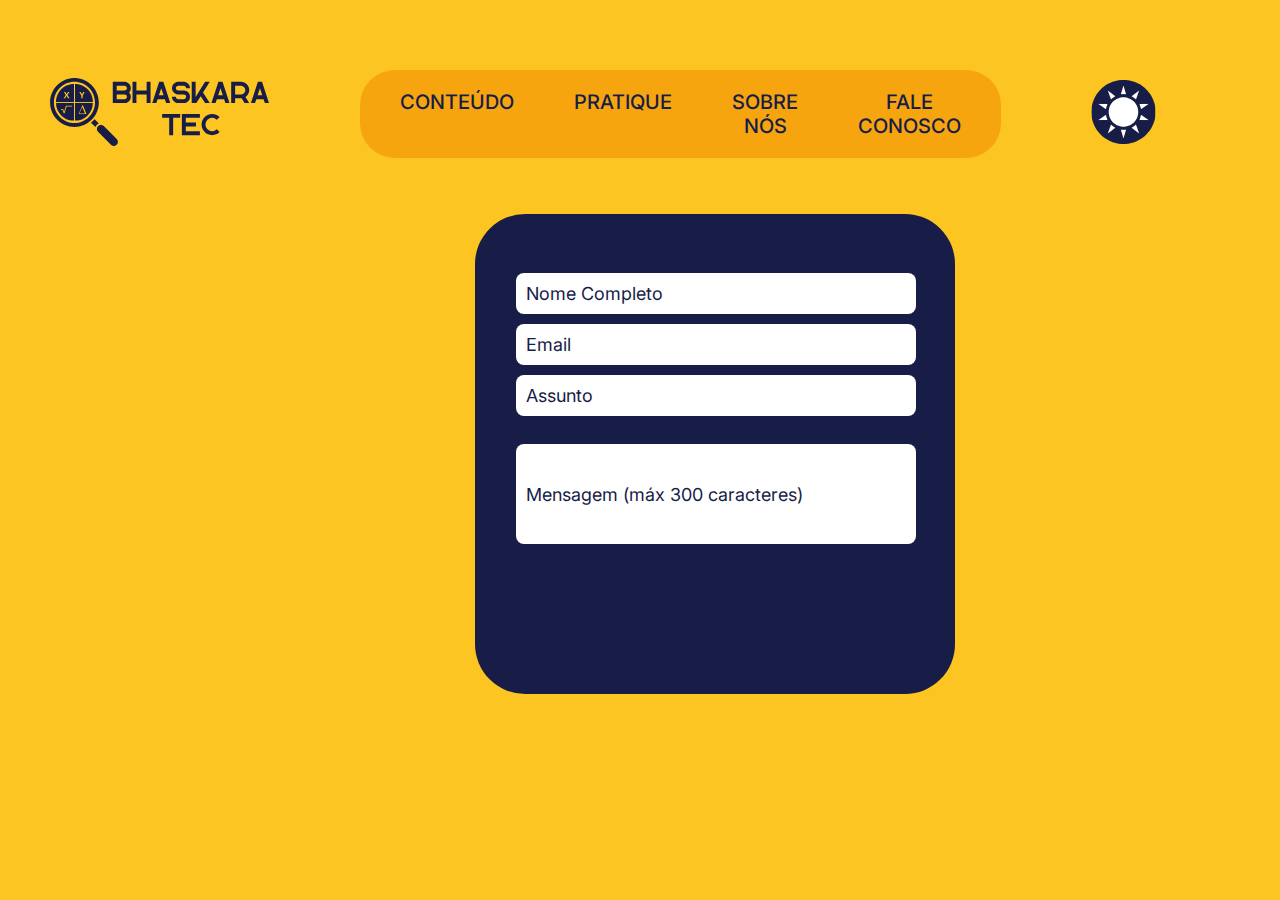
==== edutec/fale_conosco/fale_conosco.html @ 309d47f2 "Primeiro commit do projeto do Edutec" ====
<!DOCTYPE html>
<html lang="pt-br">
<head>
    <meta charset="UTF-8">
    <meta name="viewport" content="width=device-width, initial-scale=1.0">
    <link rel="preconnect" href="https://fonts.googleapis.com">
    <link rel="preconnect" href="https://fonts.gstatic.com" crossorigin>
    <link href="https://fonts.googleapis.com/css2?family=Inter:ital,opsz,wght@0,14..32,100..900;1,14..32,100..900&display=swap" rel="stylesheet">
    <link rel="stylesheet" href="fale_conosco.css">
    <title>Edutec</title>
</head>
<body>
    <header>
        <a href="../index.html">
            <img src="../imagens/logo.svg" alt="Logo" class="logo">
        </a>
        <nav class="menu">
            <ul>
                <li><a href="../conteudo/conteudo.html">CONTEÚDO</a></li>
                <li><a href="../pratique/pratique.html">PRATIQUE</a></li>
                <li><a href="../sobre_nos/sobre_nos.html">SOBRE NÓS</a></li>
                <li><a href="../fale_conosco/fale_conosco.html">FALE CONOSCO</a></li>
            </ul>
        </nav>
        <div>
            <img src="../imagens/icone_sol.svg" alt="Sol" class="icone-sol">
        </div>

        <div class="fundo"></div>
        <section>
            <input type="text" class="nome" placeholder="Nome Completo">
            <input type="email" class="email" placeholder="Email">
            <input type="text" class="assunto" placeholder="Assunto">
        </section>
        <input type="text" class="descricao" placeholder="Mensagem (máx 300 caracteres)">
    </header>
</body>
</html>
---- edutec/fale_conosco/fale_conosco.css ----
* {
    margin: 0;
    padding: 0;
    box-sizing: border-box;
    font-family: "Inter", sans-serif;
}

:root {
    --yellow: #fcc521;
    --orange: #F6A50F;
    --blue: #181D47;
    --white: #fff;
}

body {
    max-width: 1440px;
    margin: 0;
    background-color: var(--yellow);
    display: grid;
    place-items: center;
    flex-direction: column;
}

header {
    display: flex;
    align-items: center;
    padding: 10px 20px; 
}

.logo {
    max-width: 280px;
}

.menu {
    background-color: var(--orange);
    margin: 60px;
    padding: 10px 10px;
    border-radius: 35px;
    text-align: center;
}

.menu ul {
    list-style: none;
    margin: 0;
    padding: 0;
    display: flex;
    justify-content:space-around;
}

.menu li {
    margin: 0 15px;
}

.menu a {
    color: var(--blue);
    text-decoration: none;
    font-weight: 500;
    font-size: 20px;
    padding: 10px 15px;
    display: block;
    transition: 0.1s;
}

.menu a:hover {
    background-color: var(--blue);
    color: var(--white);
    border-radius: 35px;
    padding: 10px 30px;
}

.icone-sol {
    max-width: 125px; 
}

.fundo {
    min-width: 480px;
    min-height: 480px;
    background: var(--blue);
    position: absolute;
    border-radius: 50px; 
}

.fundo { 
    transform: translate(455px, 340px); 
}

section > input {
    min-width: 400px;
    max-height: 400px;
    margin: 10px;
    padding: 10px;
    font-size: 18px;
    border: none;
    background-color: var(--white);
    border-radius: 8px;
    display: flex;
    flex-direction: column;
}
section > input::placeholder {
    color: var(--blue);
    font-style: Inter;
    font-weight: 400;
}

section {
    transform: translate(-680px, 230px);
}

.descricao {
    min-width: 400px;
    min-height: 100px;
    margin: 10px;
    padding: 10px;
    font-size: 18px;
    border: none;
    background-color: var(--white);
    border-radius: 8px;
    display: flex;
    flex-direction: column;
}

.descricao::placeholder {
    color: var(--blue);
    font-style: Inter;
    font-weight: 400;
}

.descricao {
    transform: translate(-1100px, 380px);
}
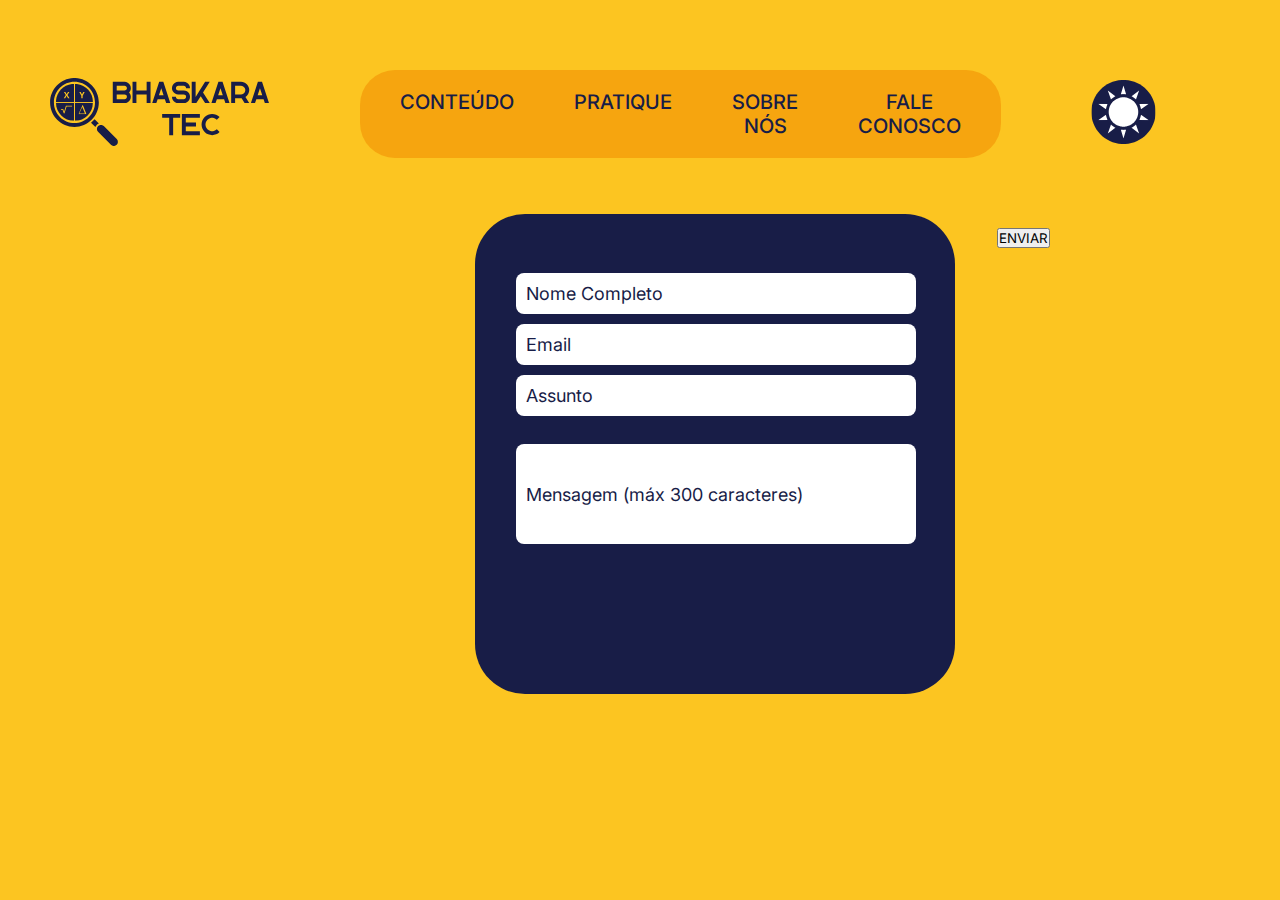
==== commit 83a273b2: "segundo commitde salvamento do projeto edutec" ====
--- a/edutec/fale_conosco/fale_conosco.html
+++ b/edutec/fale_conosco/fale_conosco.html
@@ -33,6 +33,10 @@
             <input type="text" class="assunto" placeholder="Assunto">
         </section>
         <input type="text" class="descricao" placeholder="Mensagem (máx 300 caracteres)">
+    
     </header>
+    <button>
+        ENVIAR
+    </button>
 </body>
 </html>--- a/edutec/fale_conosco/fale_conosco.css
+++ b/edutec/fale_conosco/fale_conosco.css
@@ -127,4 +127,4 @@
 
 .descricao {
     transform: translate(-1100px, 380px);
-}+}
